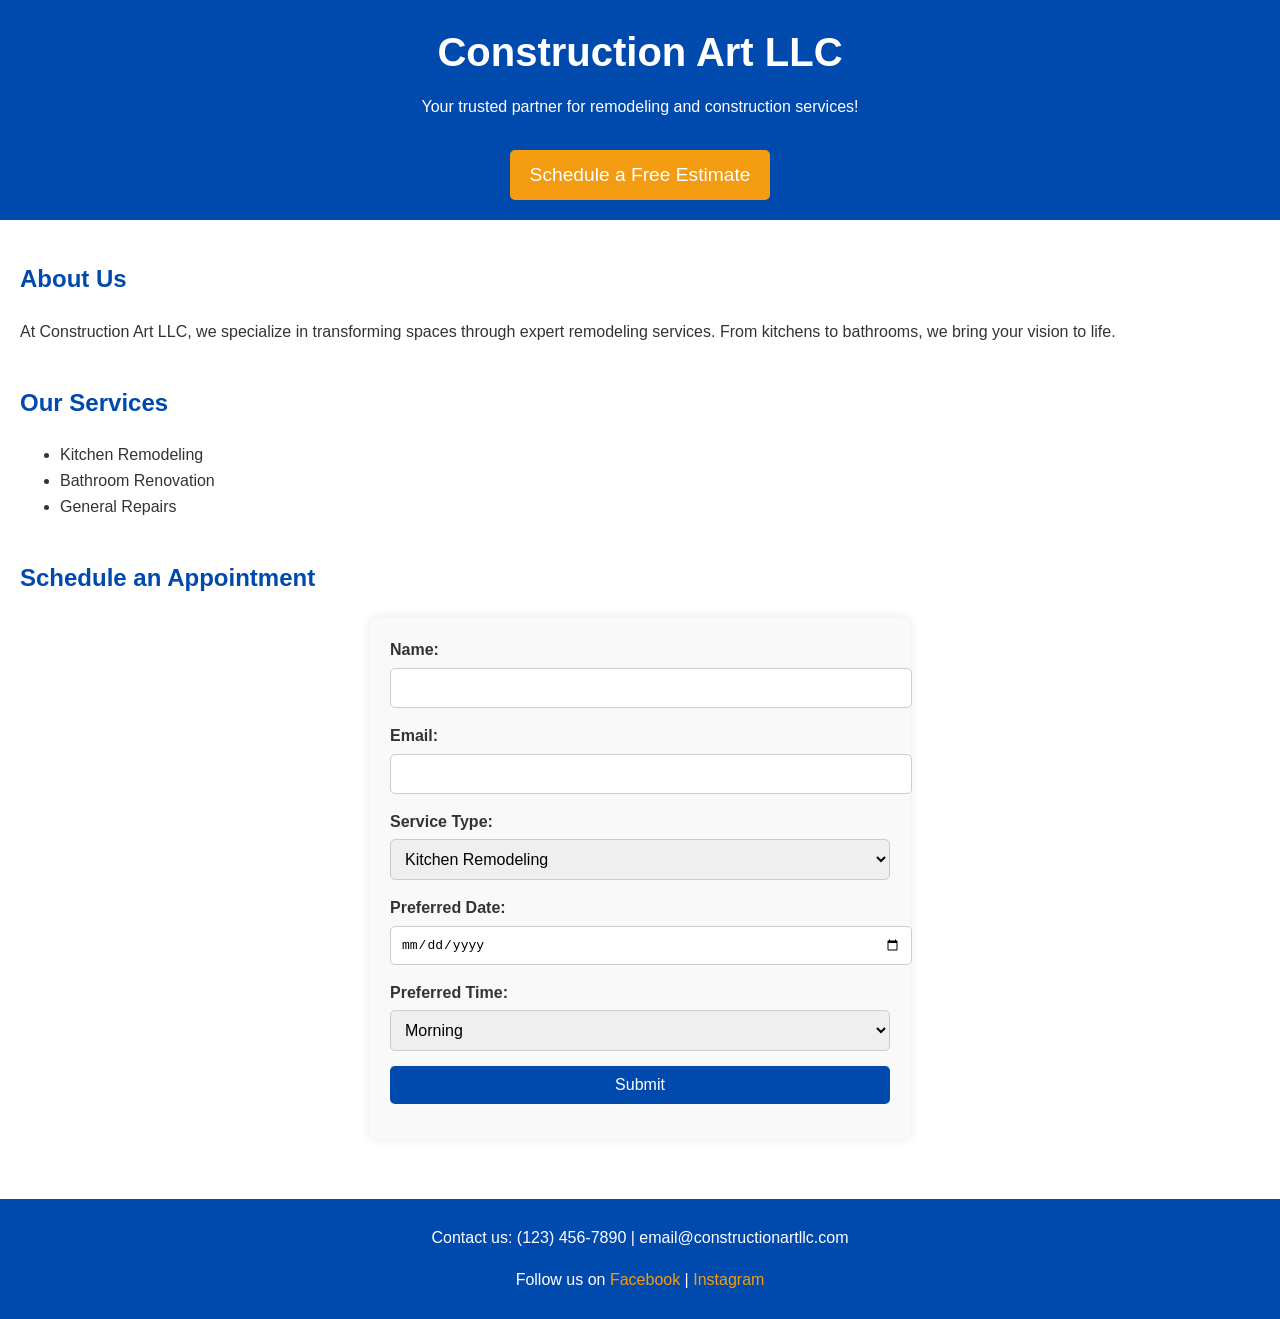
==== index.html @ 54d9fad0 "Add files via upload" ====
<!DOCTYPE html>
<html lang="en">
<head>
    <meta charset="UTF-8">
    <meta name="viewport" content="width=device-width, initial-scale=1.0">
    <title>Construction Art LLC</title>
    <link rel="stylesheet" href="styles.css">
</head>
<body>
    <header>
        <h1>Construction Art LLC</h1>
        <p>Your trusted partner for remodeling and construction services!</p>
        <a href="#schedule" class="cta-button">Schedule a Free Estimate</a>
    </header>

    <main>
        <section id="about">
            <h2>About Us</h2>
            <p>At Construction Art LLC, we specialize in transforming spaces through expert remodeling services. From kitchens to bathrooms, we bring your vision to life.</p>
        </section>

        <section id="services">
            <h2>Our Services</h2>
            <ul>
                <li>Kitchen Remodeling</li>
                <li>Bathroom Renovation</li>
                <li>General Repairs</li>
            </ul>
        </section>

        <section id="schedule">
            <h2>Schedule an Appointment</h2>
            <form action="https://formspree.io/f/{your_form_id}" method="POST">
                <label for="name">Name:</label>
                <input type="text" id="name" name="name" required>

                <label for="email">Email:</label>
                <input type="email" id="email" name="email" required>

                <label for="service">Service Type:</label>
                <select id="service" name="service">
                    <option value="kitchen">Kitchen Remodeling</option>
                    <option value="bathroom">Bathroom Renovation</option>
                    <option value="repairs">General Repairs</option>
                </select>

                <label for="date">Preferred Date:</label>
                <input type="date" id="date" name="date" required>

                <label for="time">Preferred Time:</label>
                <select id="time" name="time">
                    <option value="morning">Morning</option>
                    <option value="afternoon">Afternoon</option>
                    <option value="evening">Evening</option>
                </select>

                <button type="submit">Submit</button>
            </form>
        </section>
    </main>

    <footer>
        <p>Contact us: (123) 456-7890 | email@constructionartllc.com</p>
        <p>Follow us on <a href="#">Facebook</a> | <a href="#">Instagram</a></p>
    </footer>
</body>
</html>
---- styles.css ----
/* General Reset */
body {
    font-family: Arial, sans-serif;
    margin: 0;
    padding: 0;
    line-height: 1.6;
    color: #333;
}

/* Header */
header {
    text-align: center;
    padding: 20px;
    background: #004aad;
    color: white;
}

header h1 {
    margin: 0;
    font-size: 2.5em;
}

header p {
    margin: 10px 0;
}

.cta-button {
    display: inline-block;
    margin-top: 20px;
    padding: 10px 20px;
    background: #f39c12;
    color: white;
    text-decoration: none;
    font-size: 1.2em;
    border-radius: 5px;
}

.cta-button:hover {
    background: #e67e22;
}

/* Main Content */
main {
    padding: 20px;
}

section {
    margin-bottom: 40px;
}

h2 {
    color: #004aad;
}

/* Form */
form {
    max-width: 500px;
    margin: 0 auto;
    background: #f9f9f9;
    padding: 20px;
    border-radius: 5px;
    box-shadow: 0 0 10px rgba(0, 0, 0, 0.1);
}

label {
    display: block;
    margin-bottom: 5px;
    font-weight: bold;
}

input, select, button {
    width: 100%;
    margin-bottom: 15px;
    padding: 10px;
    border: 1px solid #ccc;
    border-radius: 5px;
    font-size: 1em;
}

button {
    background: #004aad;
    color: white;
    border: none;
    cursor: pointer;
}

button:hover {
    background: #003580;
}

/* Footer */
footer {
    text-align: center;
    padding: 10px;
    background: #004aad;
    color: white;
}

footer a {
    color: #f39c12;
    text-decoration: none;
}
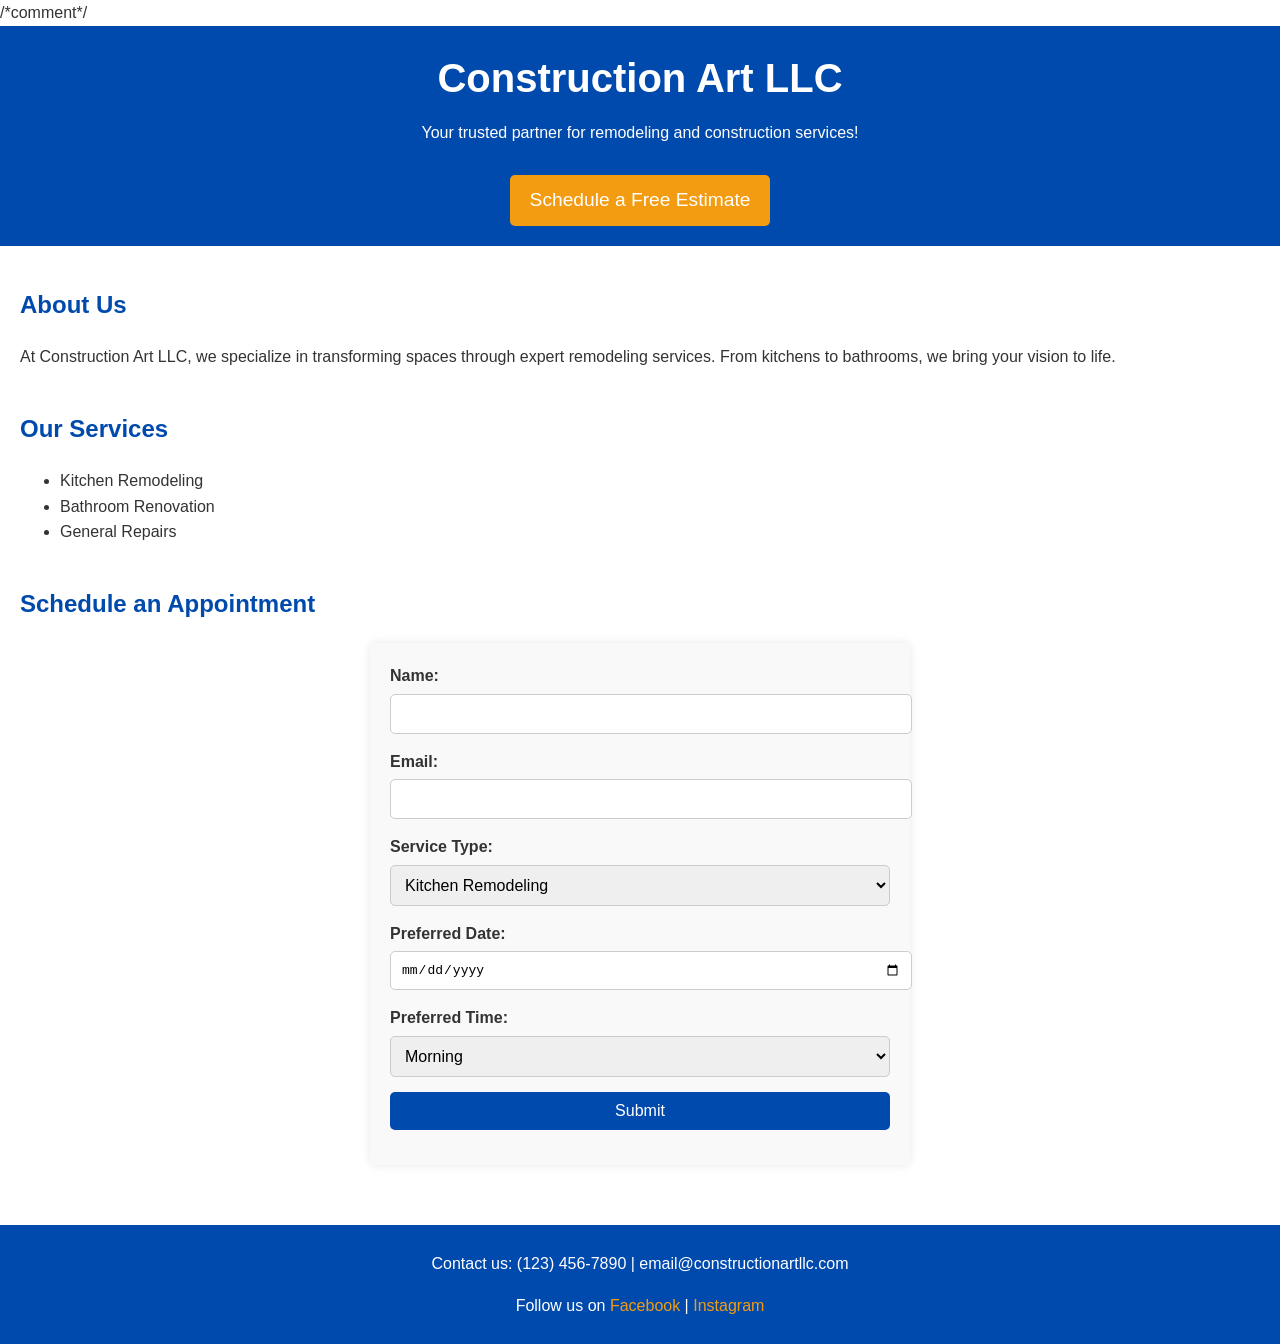
==== commit 21315ce8: "index.html" ====
--- a/index.html
+++ b/index.html
@@ -1,6 +1,7 @@
 <!DOCTYPE html>
 <html lang="en">
-<head>
+<head>/*comment*/
+    
     <meta charset="UTF-8">
     <meta name="viewport" content="width=device-width, initial-scale=1.0">
     <title>Construction Art LLC</title>
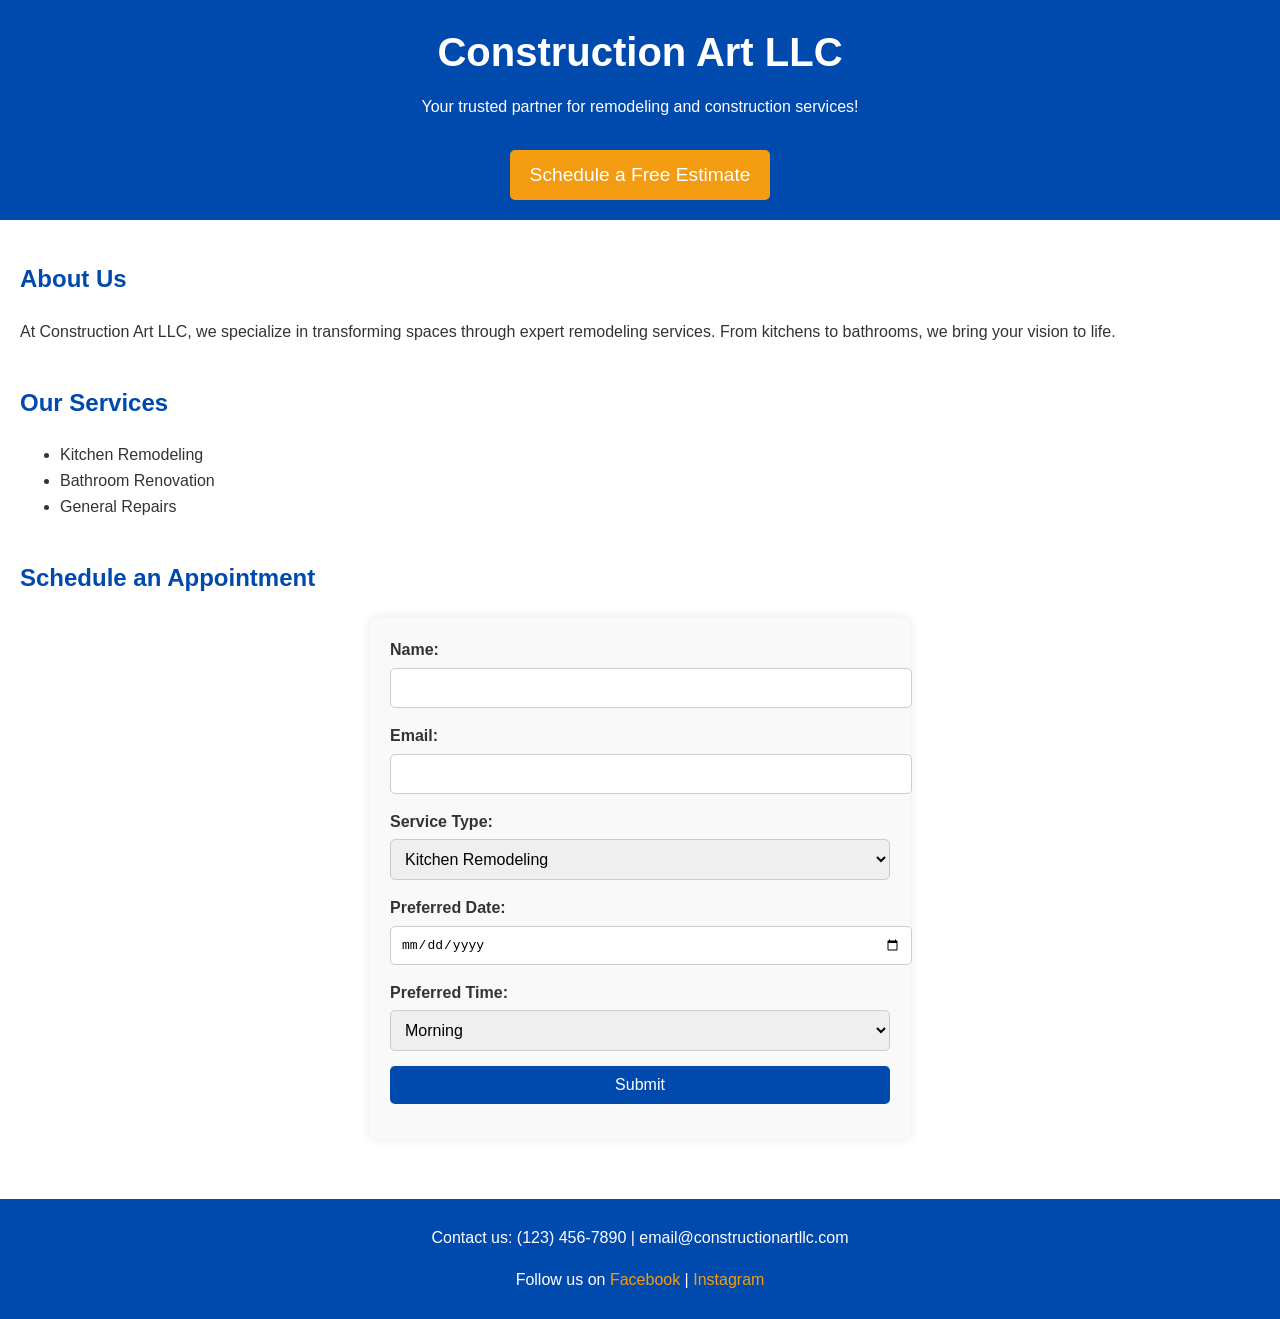
==== commit f3f3240d: "index.html" ====
--- a/index.html
+++ b/index.html
@@ -1,6 +1,6 @@
 <!DOCTYPE html>
 <html lang="en">
-<head>/*comment*/
+<head>
     
     <meta charset="UTF-8">
     <meta name="viewport" content="width=device-width, initial-scale=1.0">
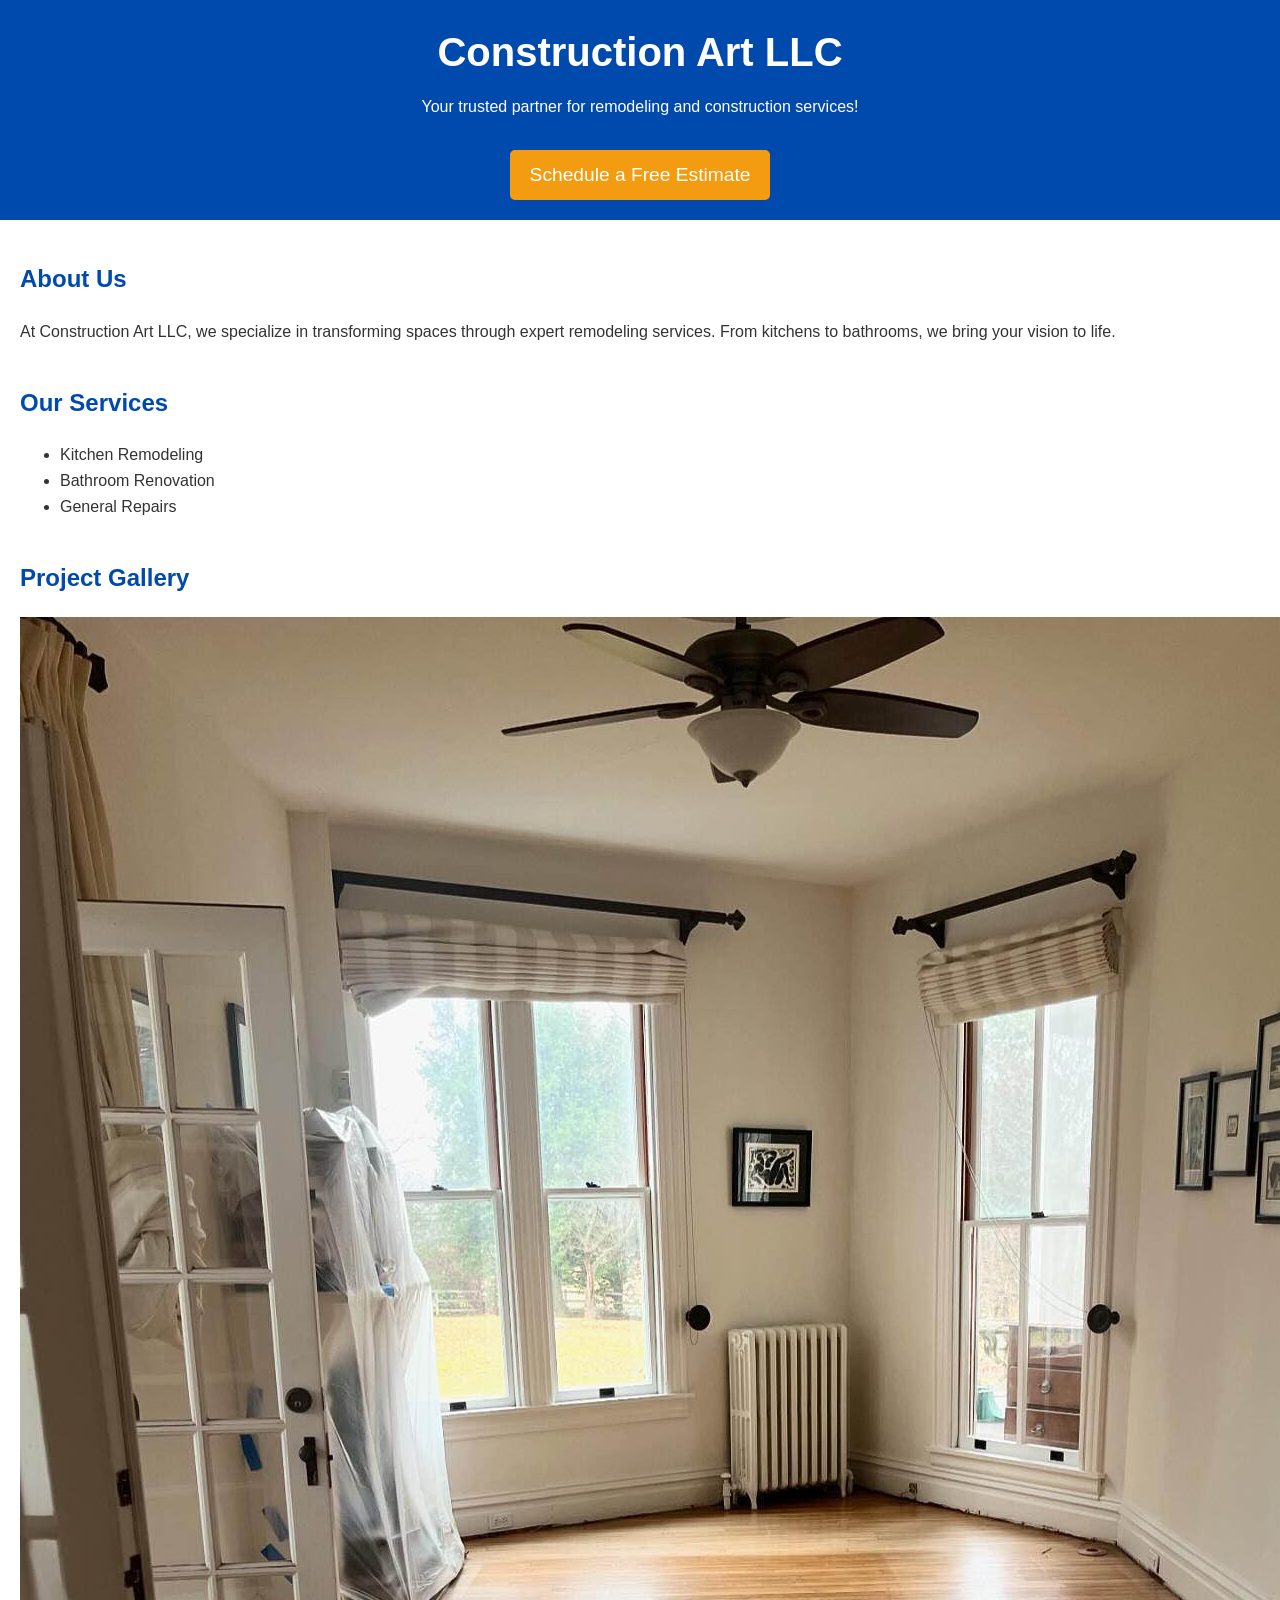
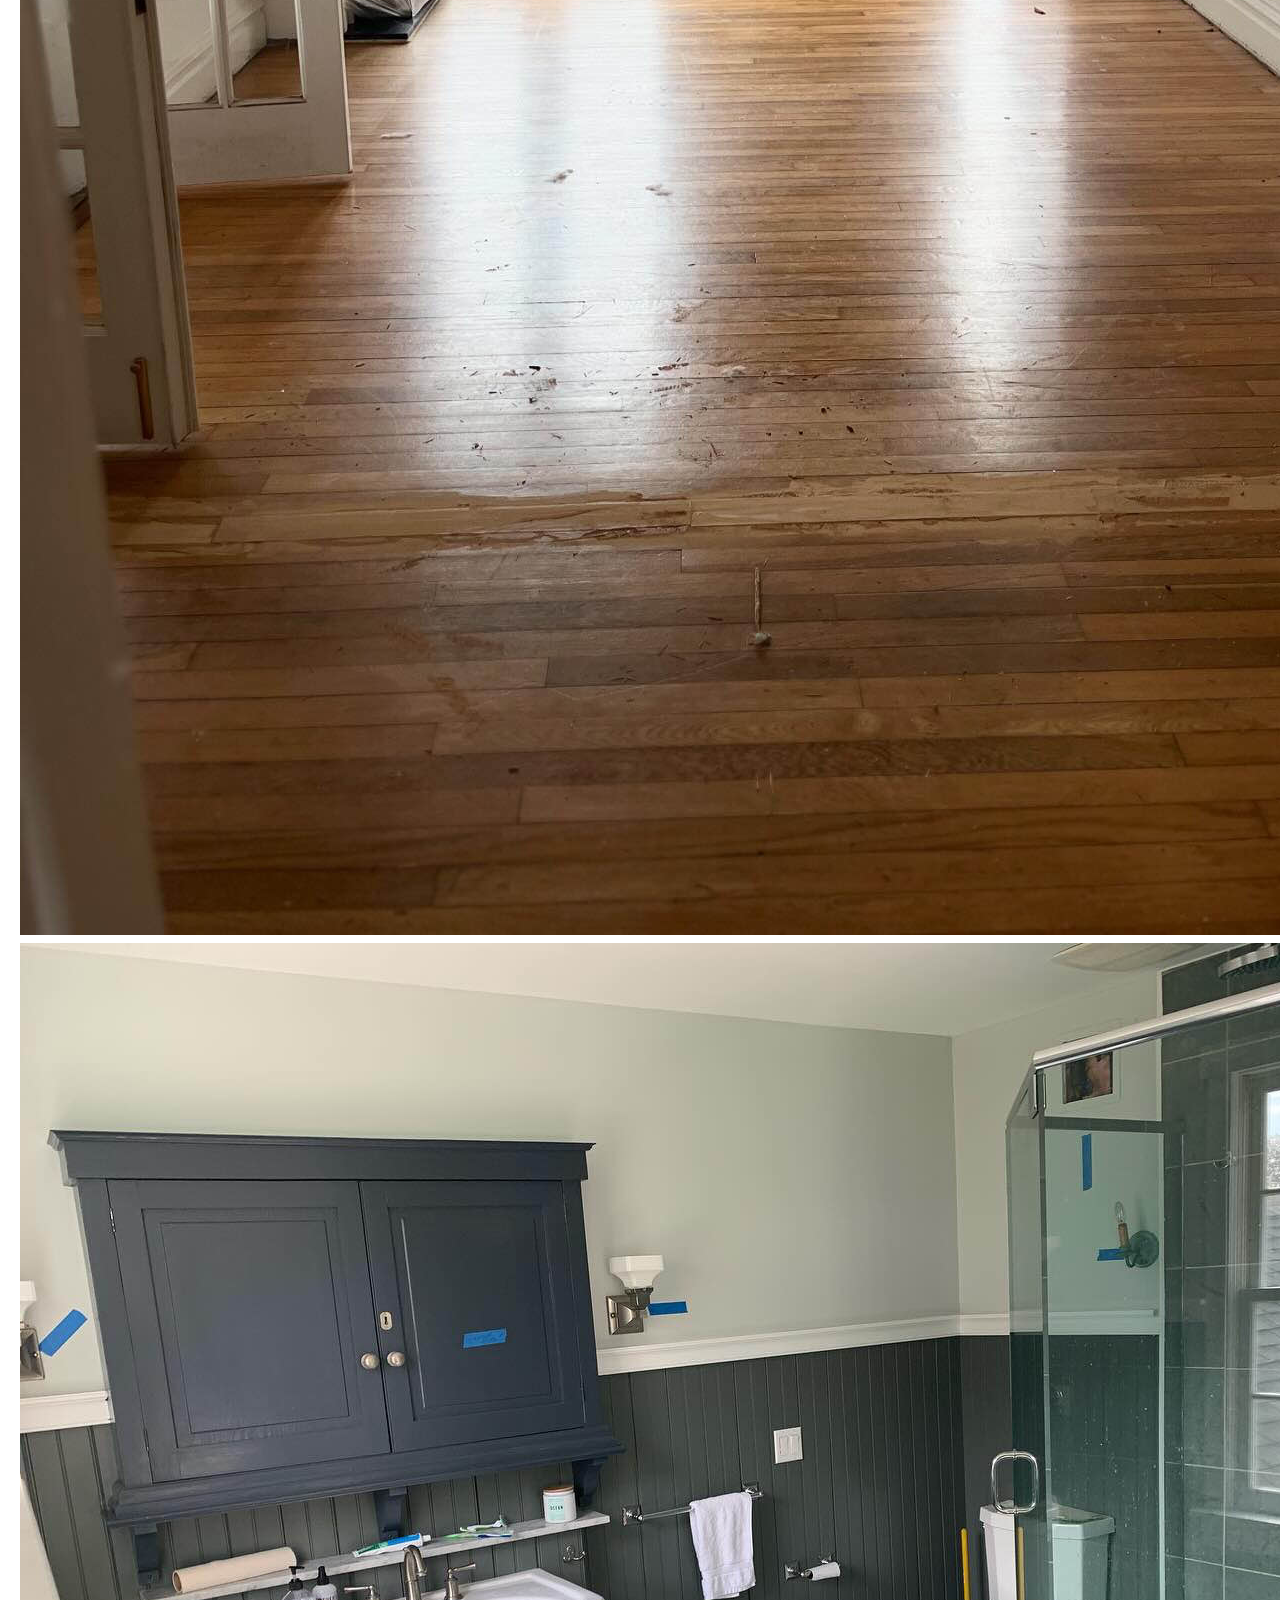
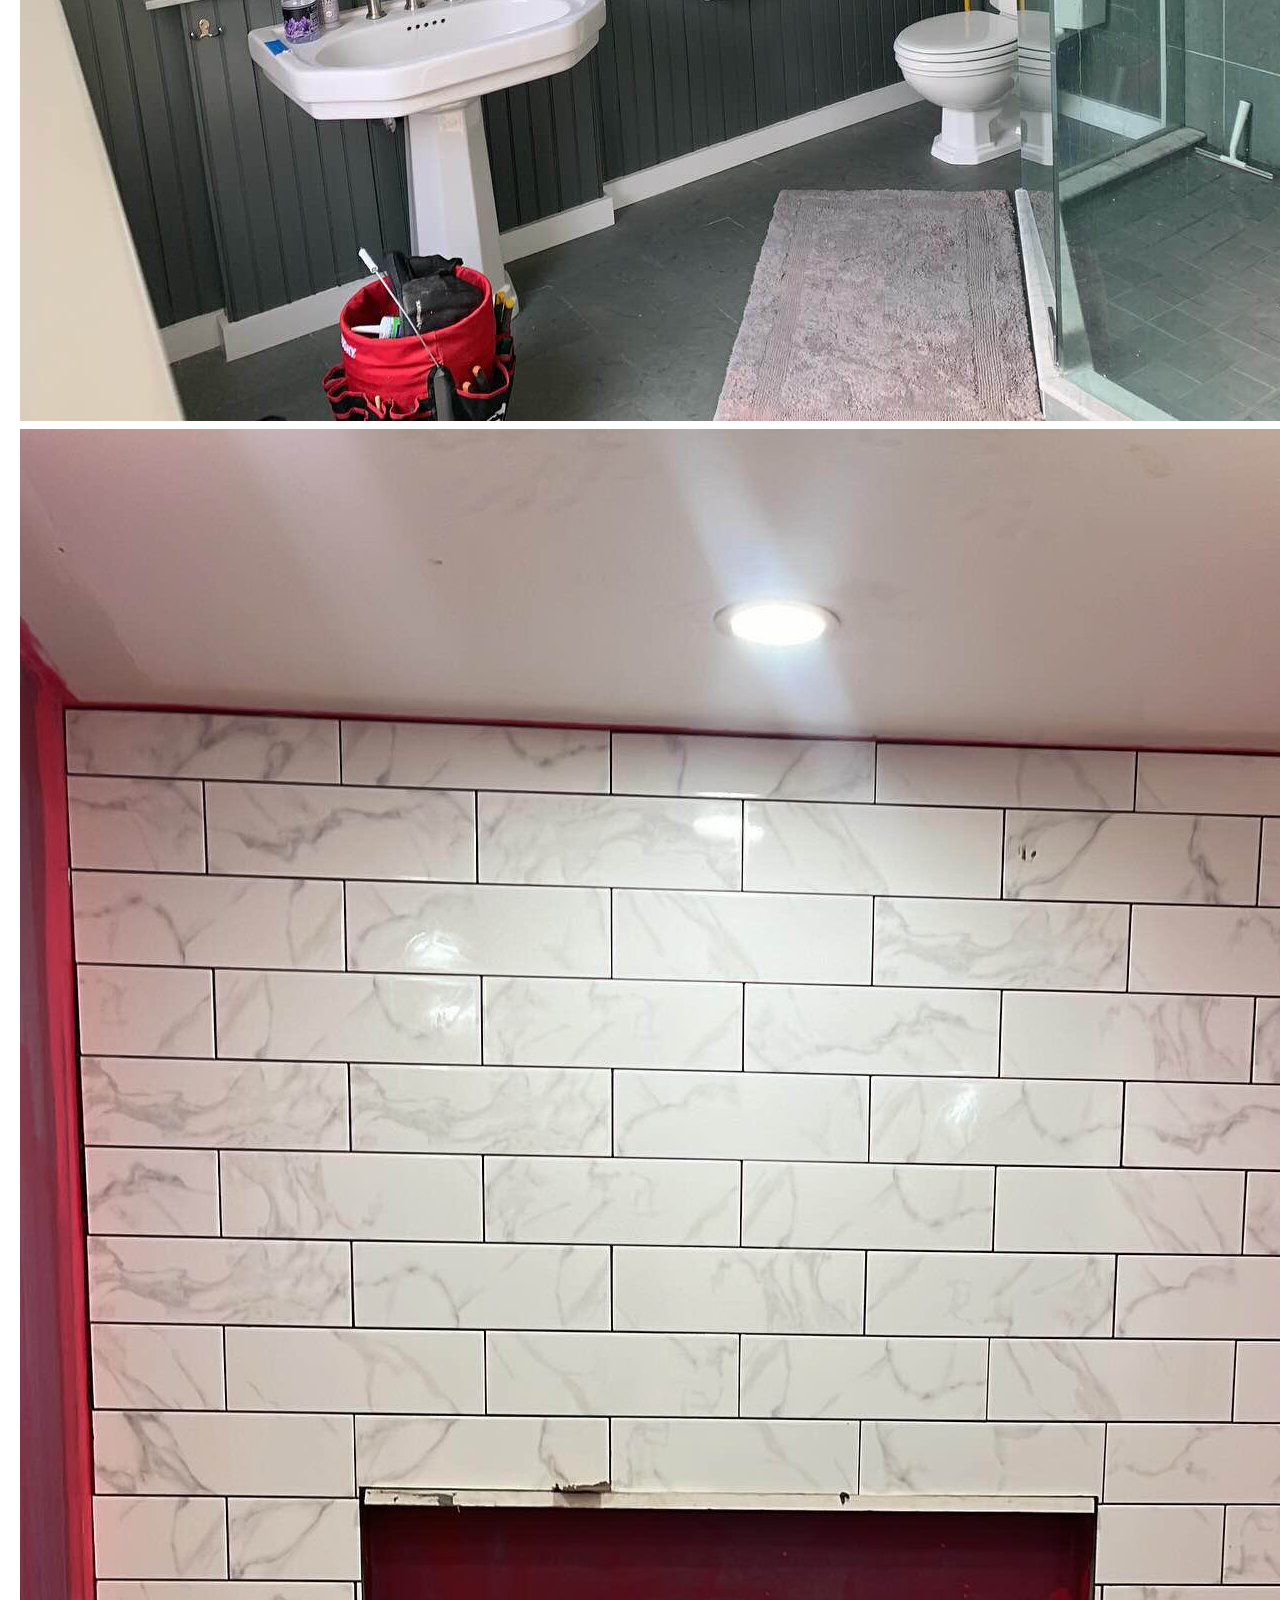
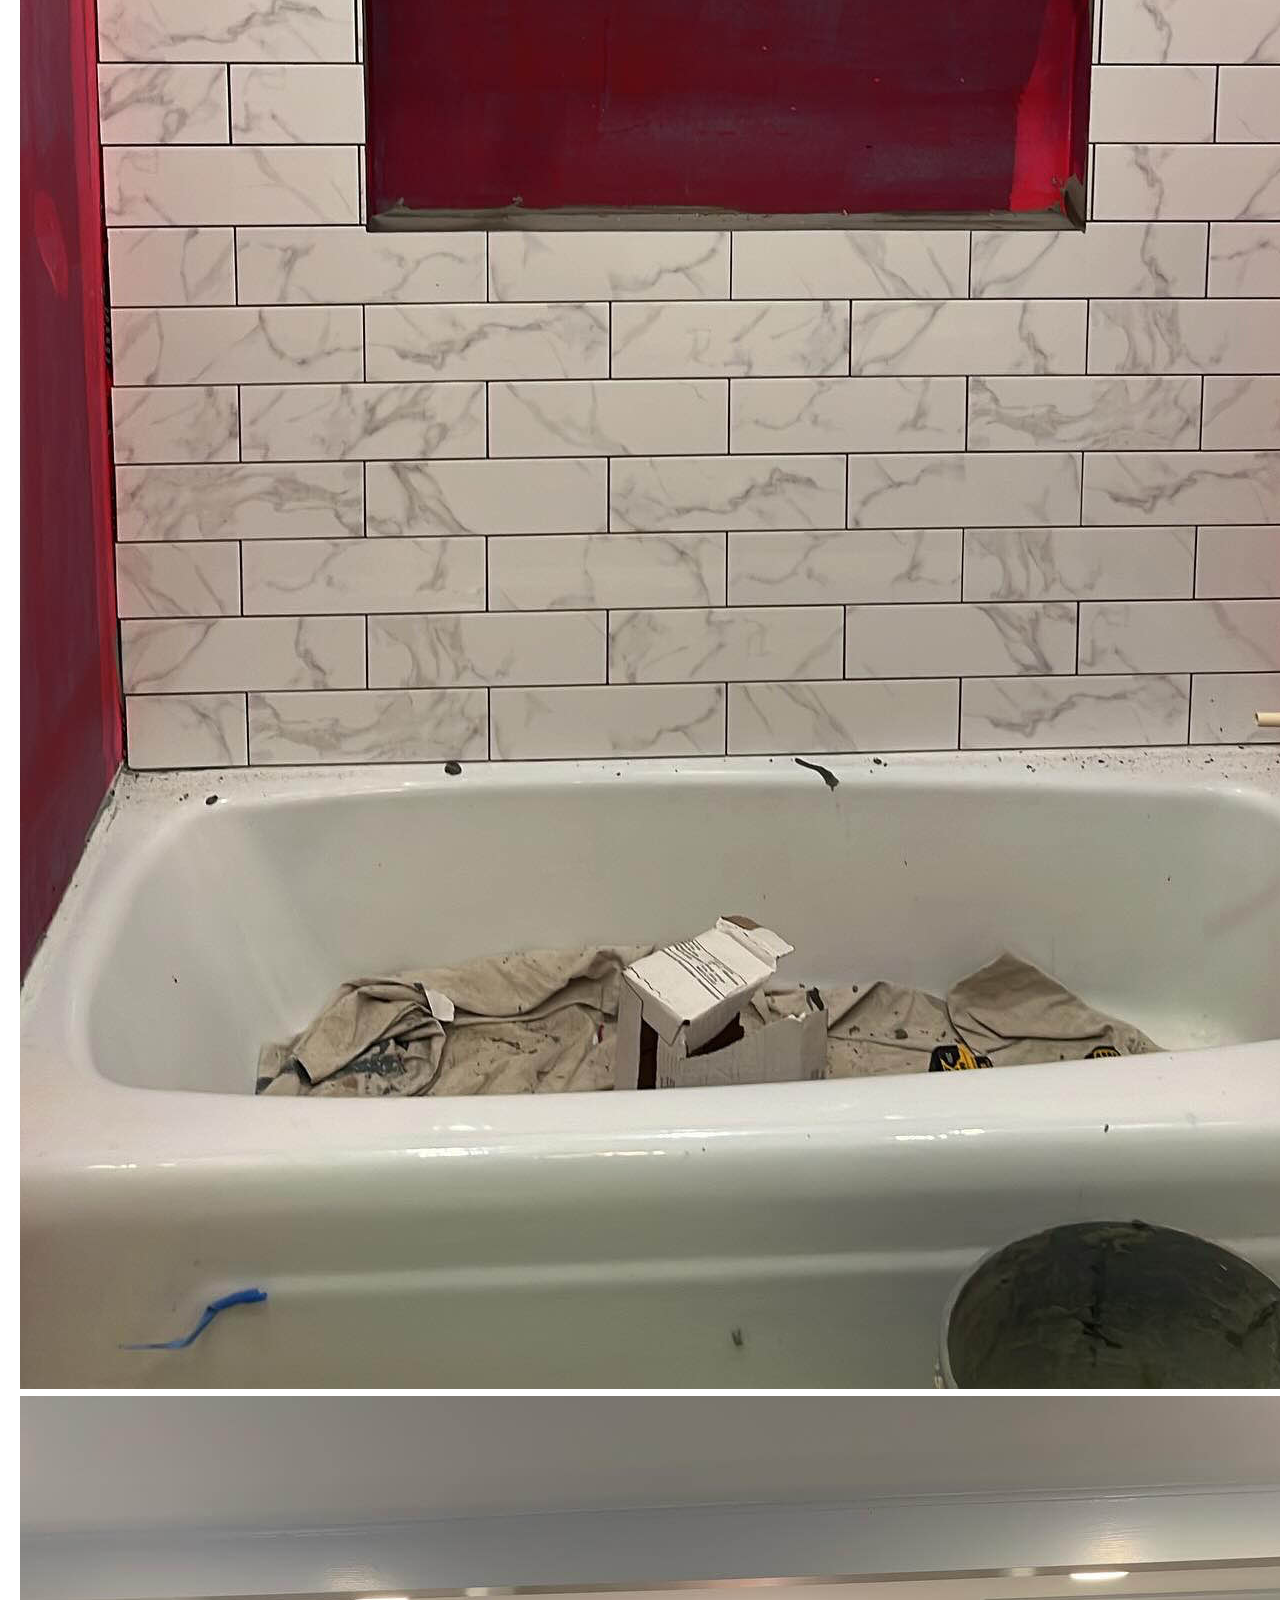
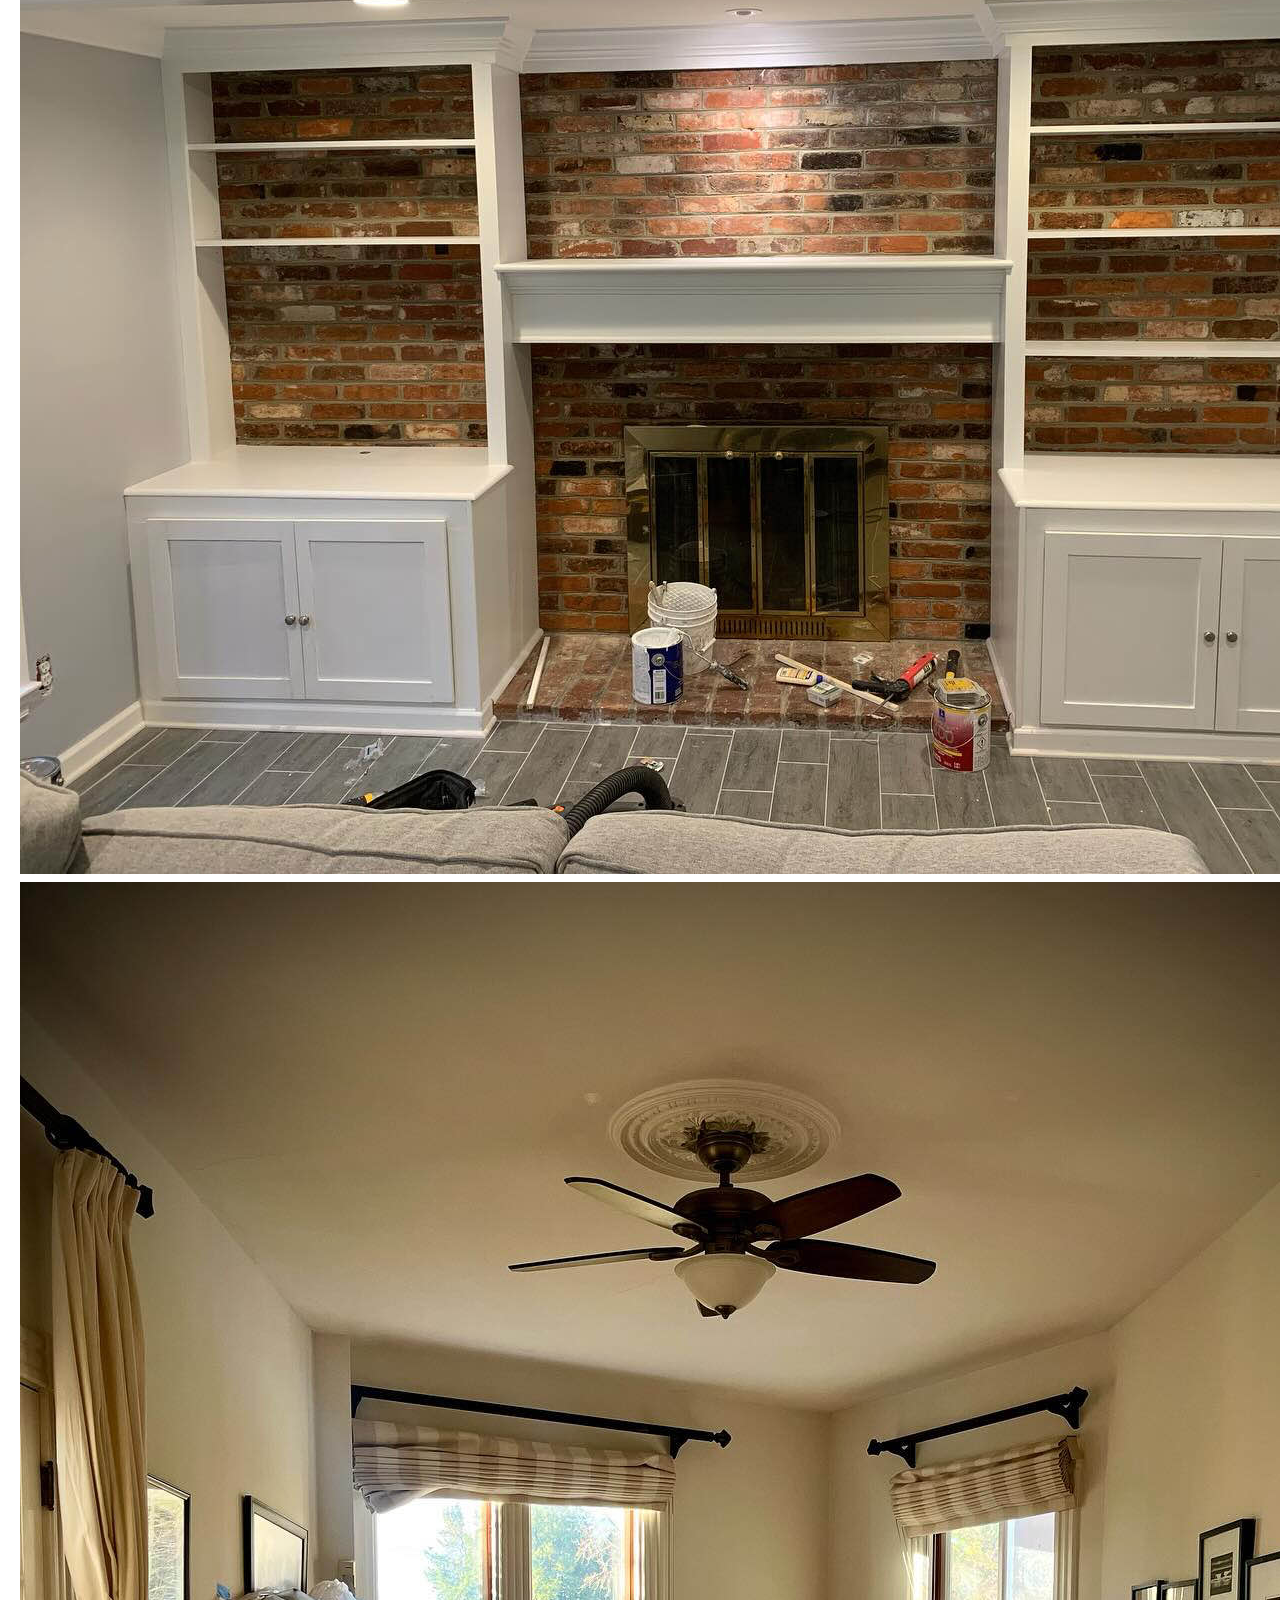
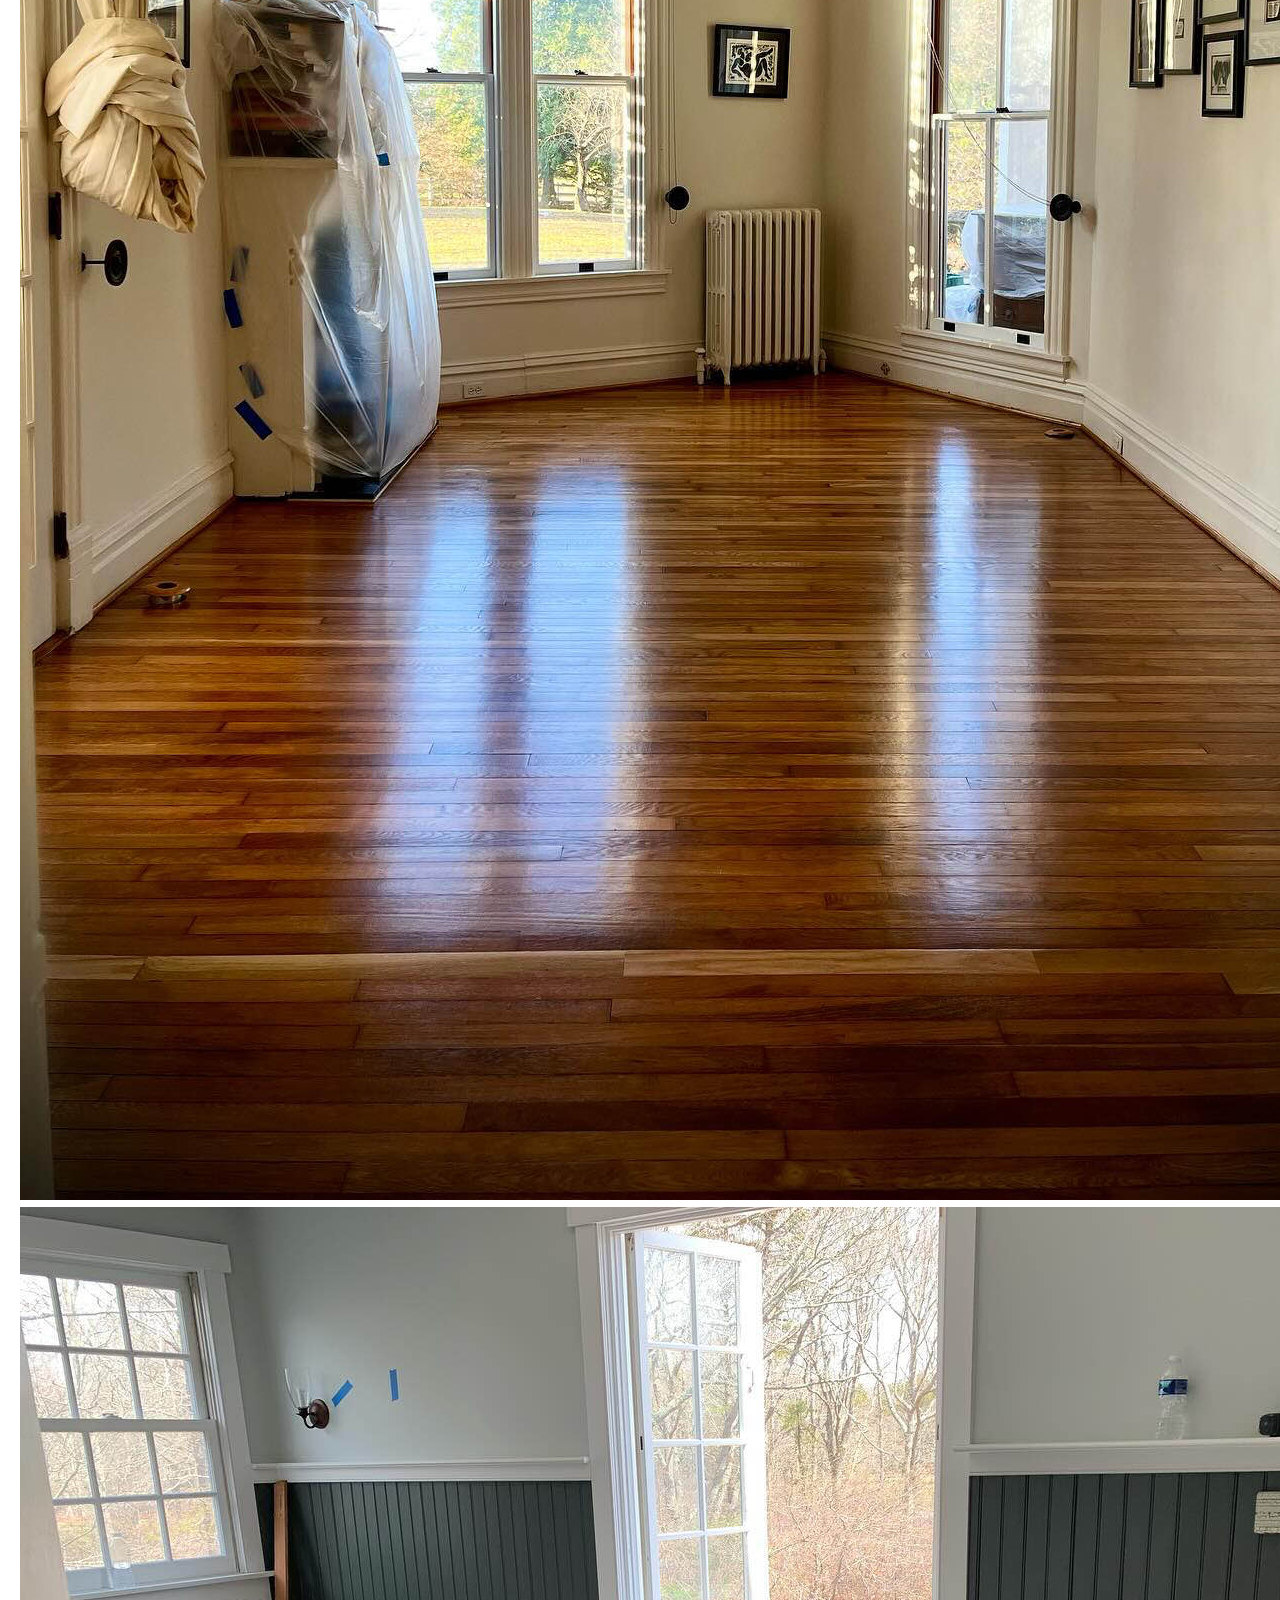
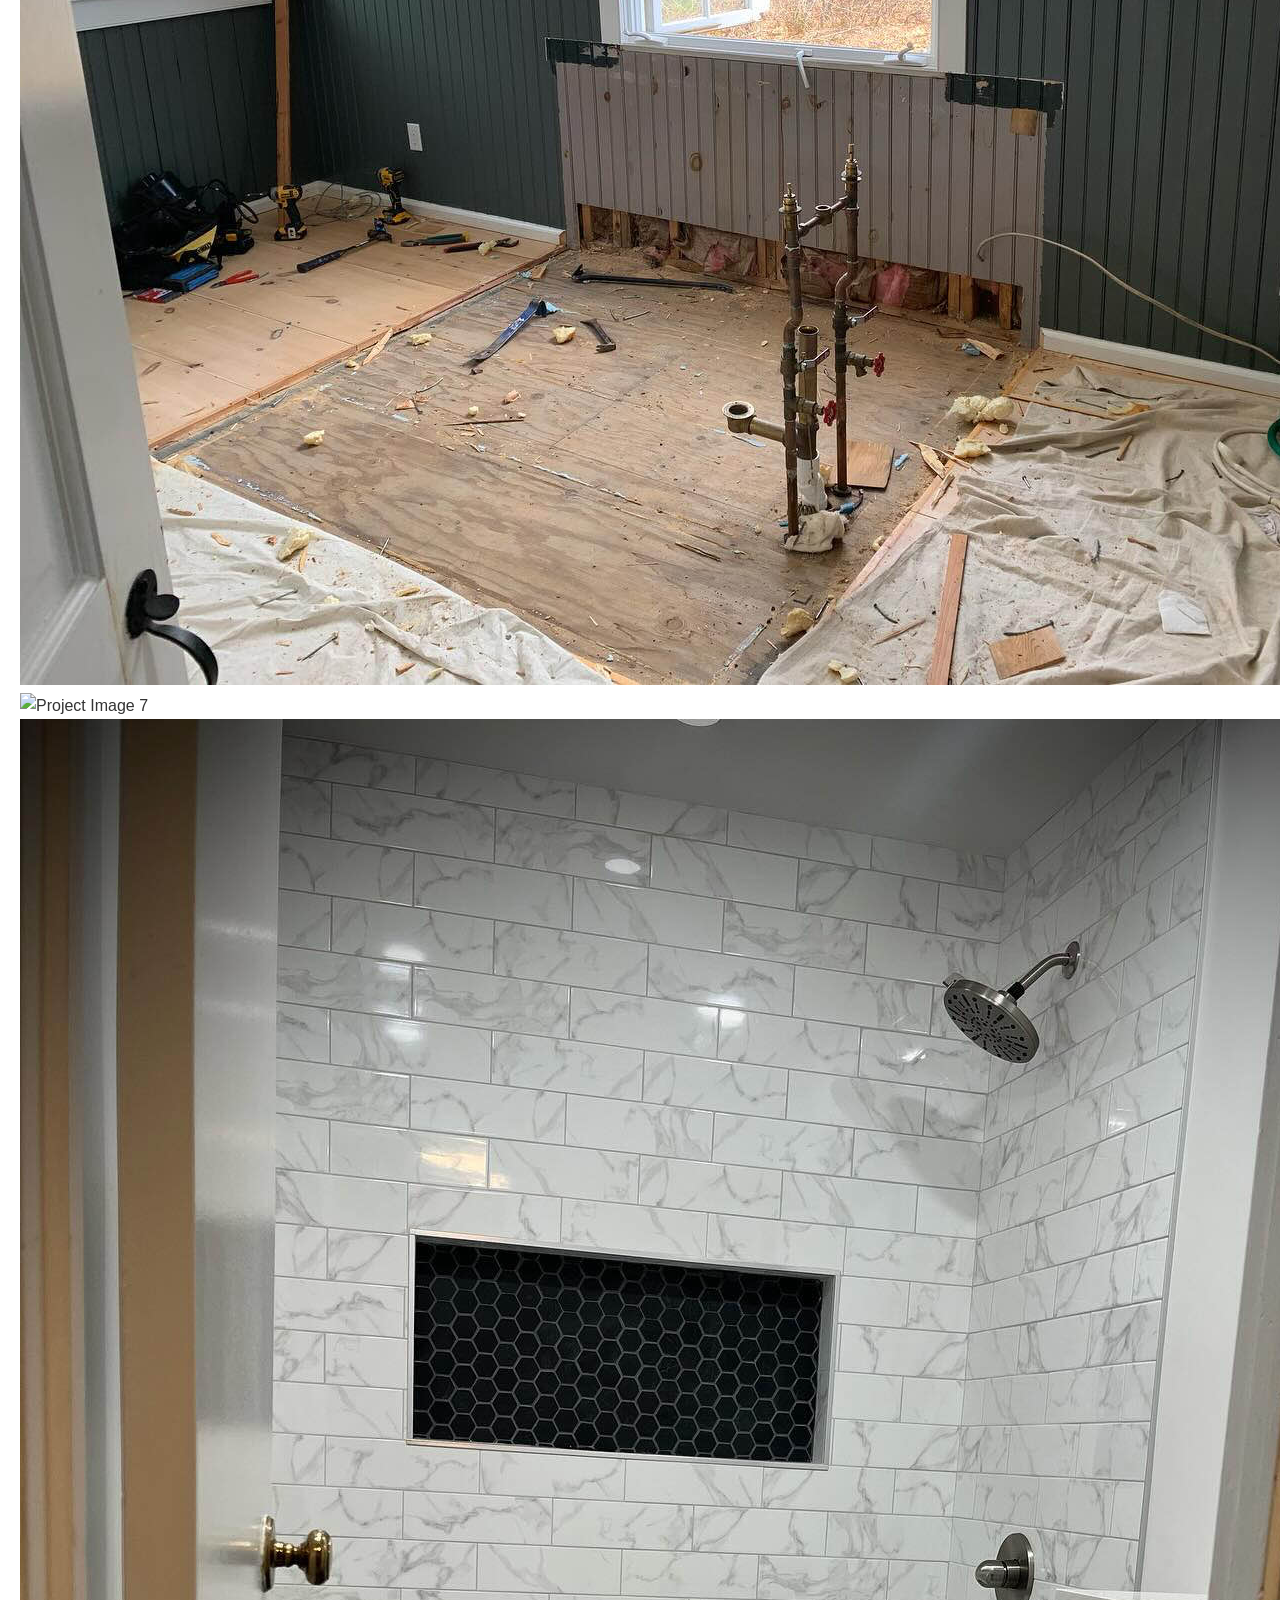
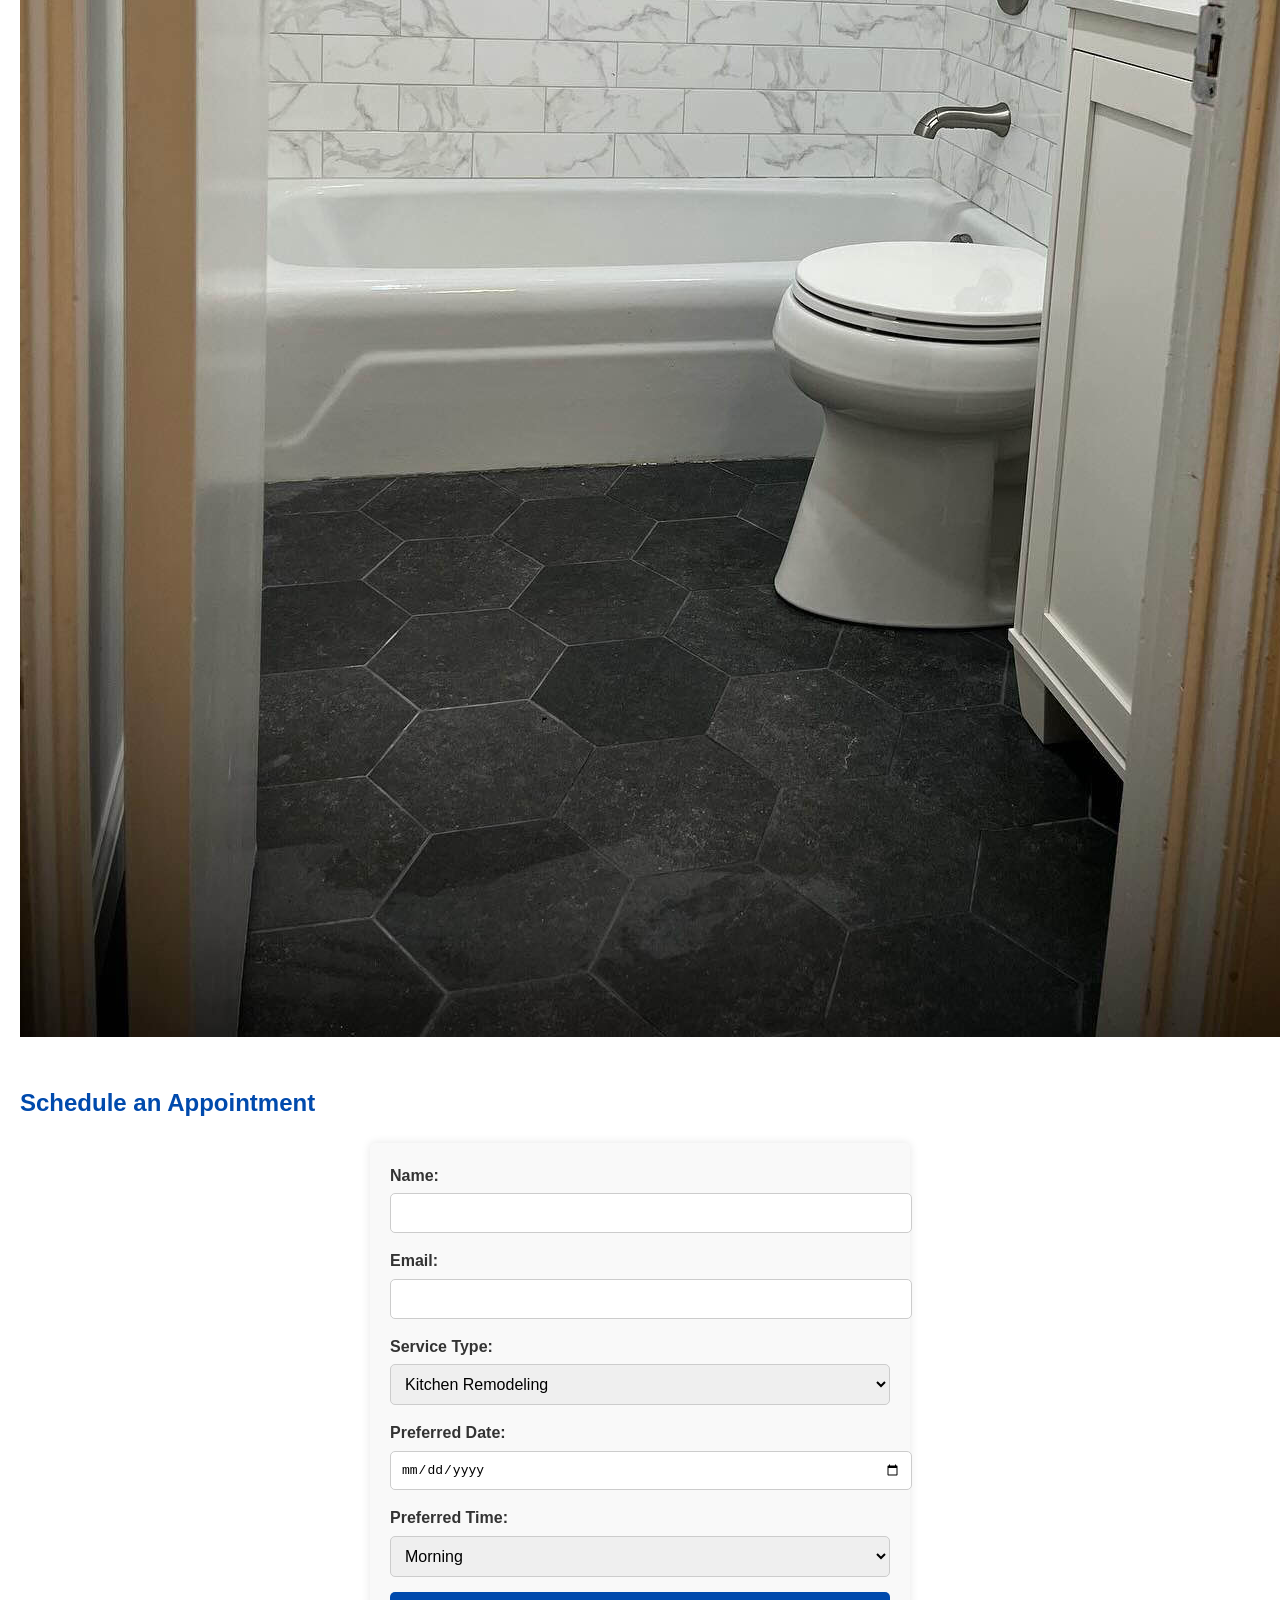
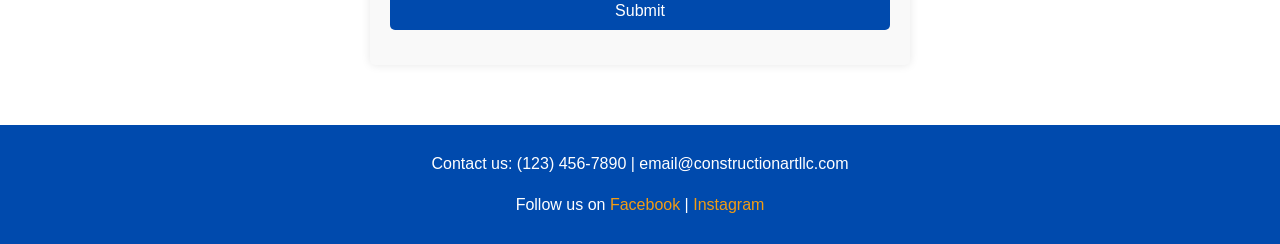
==== commit 812dd7c4: "index.html" ====
--- a/index.html
+++ b/index.html
@@ -1,7 +1,6 @@
 <!DOCTYPE html>
 <html lang="en">
 <head>
-    
     <meta charset="UTF-8">
     <meta name="viewport" content="width=device-width, initial-scale=1.0">
     <title>Construction Art LLC</title>
@@ -27,6 +26,20 @@
                 <li>Bathroom Renovation</li>
                 <li>General Repairs</li>
             </ul>
+        </section>
+
+        <section id="gallery">
+            <h2>Project Gallery</h2>
+            <div class="gallery">
+                <img src="37F4168E-7293-48D0-A2F7-35DF0A344111.jpg" alt="Project Image 1">
+                <img src="47FDE6FA-89E7-45AF-9A30-1B70132A0B2C.jpg" alt="Project Image 2">
+                <img src="4F1B5954-0048-4D20-866A-3E1DDAD77BFD.jpg" alt="Project Image 3">
+                <img src="63FB38C0-173C-4532-ABD1-42F0AA4167D8.jpg" alt="Project Image 4">
+                <img src="9EAD56F1-9199-4780-941E-B7ADA286095B.jpg" alt="Project Image 5">
+                <img src="AC30BD85-0EFE-4497-A4E8-3017AAB055D9.jpg" alt="Project Image 6">
+                <img src="D8F531D-6ED1-469F-89EF-B23470776C57.jpg" alt="Project Image 7">
+                <img src="E4C36F69-9002-4874-9F54-B5FB8587446F.jpg" alt="Project Image 8">
+            </div>
         </section>
 
         <section id="schedule">
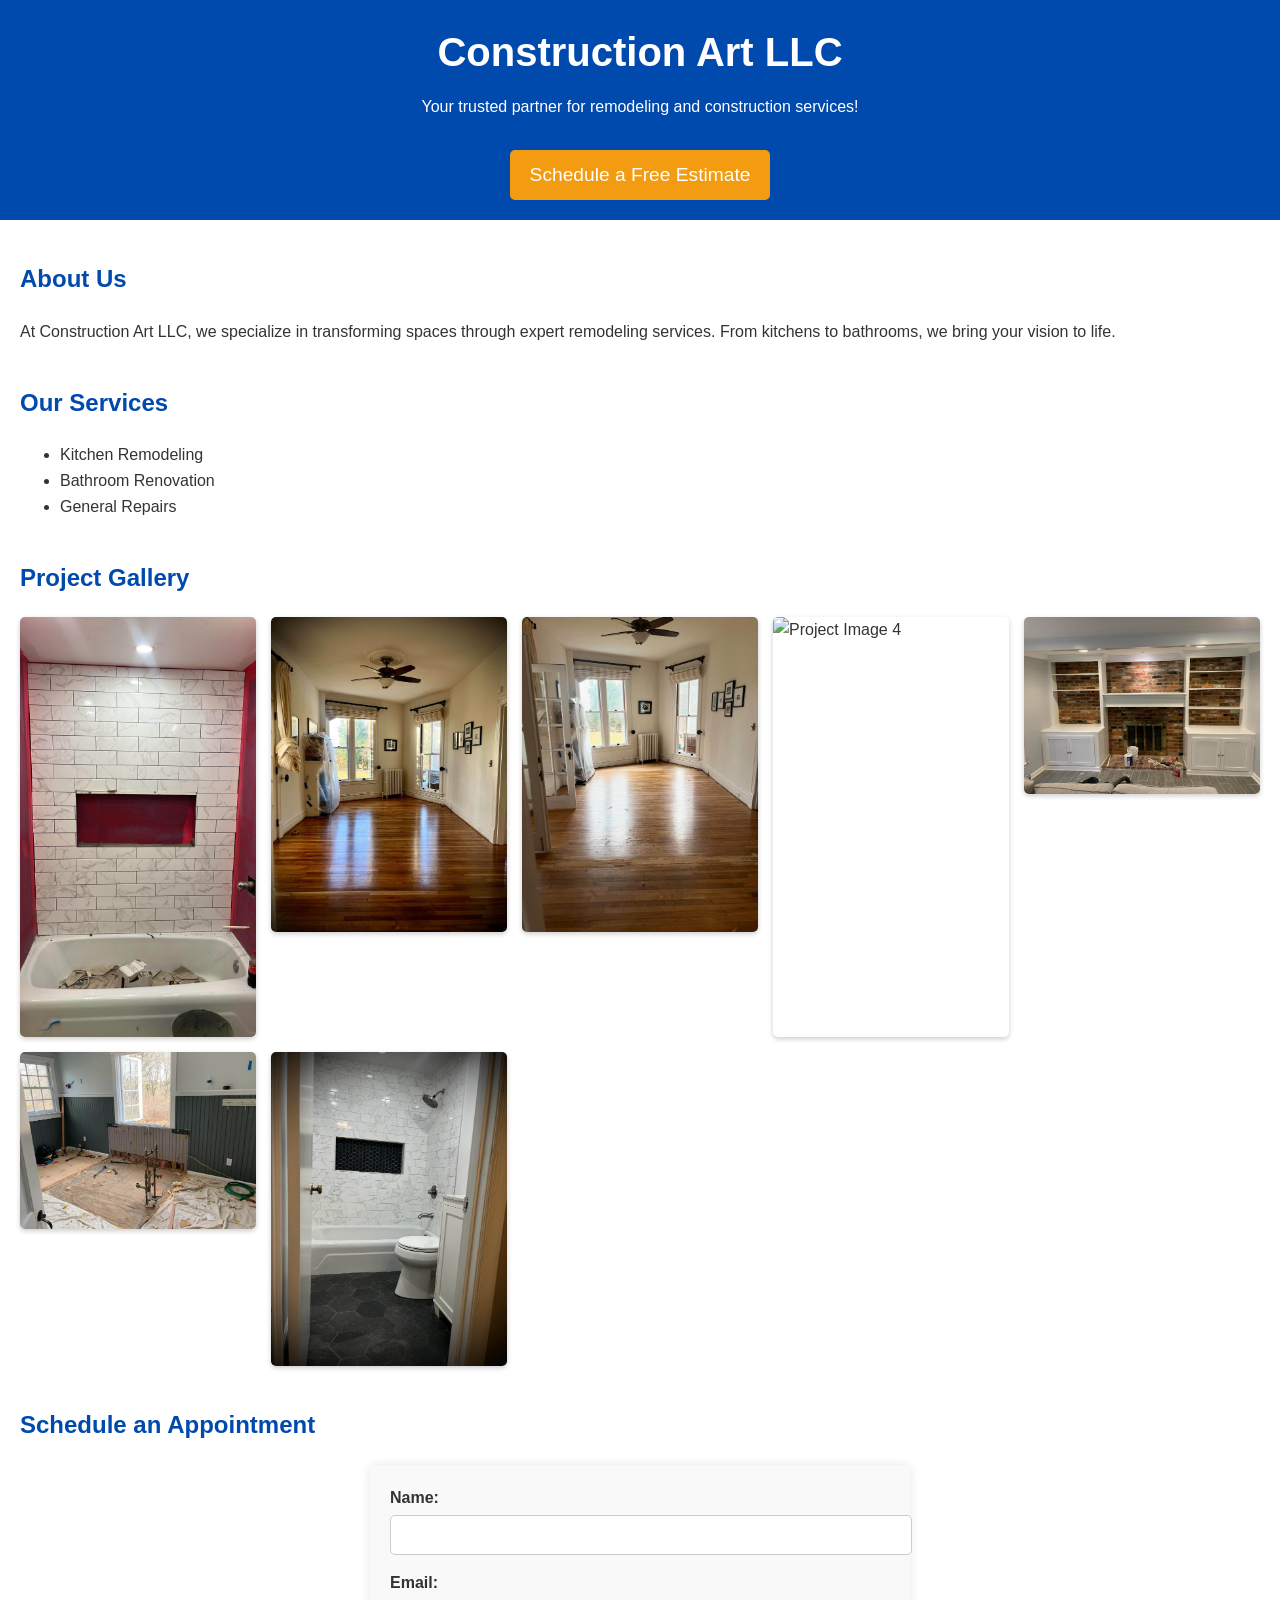
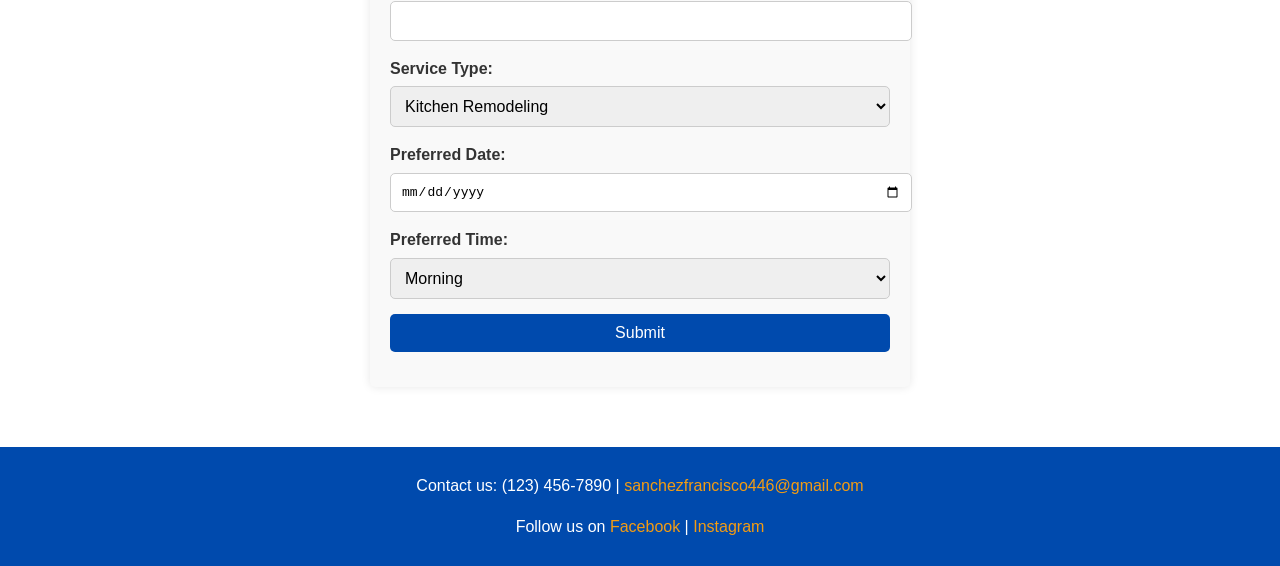
==== commit 9a2df2ac: "index.html" ====
--- a/index.html
+++ b/index.html
@@ -31,20 +31,19 @@
         <section id="gallery">
             <h2>Project Gallery</h2>
             <div class="gallery">
-                <img src="37F4168E-7293-48D0-A2F7-35DF0A344111.jpg" alt="Project Image 1">
-                <img src="47FDE6FA-89E7-45AF-9A30-1B70132A0B2C.jpg" alt="Project Image 2">
-                <img src="4F1B5954-0048-4D20-866A-3E1DDAD77BFD.jpg" alt="Project Image 3">
-                <img src="63FB38C0-173C-4532-ABD1-42F0AA4167D8.jpg" alt="Project Image 4">
-                <img src="9EAD56F1-9199-4780-941E-B7ADA286095B.jpg" alt="Project Image 5">
+                <img src="4F1B5954-0048-4D20-866A-3E1DDAD77BFD.jpg" alt="Project Image 1">
+                <img src="9EAD56F1-9199-4780-941E-B7ADA286095B.jpg" alt="Project Image 2">
+                <img src="37F4168E-7293-48D0-A2F7-35DF0A344111.jpg" alt="Project Image 3">
+                <img src="4F7DE6FA-89E7-45AF-9A30-1B70132A0B2C.jpg" alt="Project Image 4">
+                <img src="63FB38C0-173C-4532-ABD1-42F0AA4167D8.jpg" alt="Project Image 5">
                 <img src="AC30BD85-0EFE-4497-A4E8-3017AAB055D9.jpg" alt="Project Image 6">
-                <img src="D8F531D-6ED1-469F-89EF-B23470776C57.jpg" alt="Project Image 7">
-                <img src="E4C36F69-9002-4874-9F54-B5FB8587446F.jpg" alt="Project Image 8">
+                <img src="E4C36F69-9002-4874-9F54-B5FB8587446F.jpg" alt="Project Image 7">
             </div>
         </section>
 
         <section id="schedule">
             <h2>Schedule an Appointment</h2>
-            <form action="https://formspree.io/f/{your_form_id}" method="POST">
+            <form action="mailto:sanchezfrancisco446@gmail.com" method="POST" enctype="text/plain">
                 <label for="name">Name:</label>
                 <input type="text" id="name" name="name" required>
 
@@ -74,7 +73,7 @@
     </main>
 
     <footer>
-        <p>Contact us: (123) 456-7890 | email@constructionartllc.com</p>
+        <p>Contact us: (123) 456-7890 | <a href="mailto:sanchezfrancisco446@gmail.com">sanchezfrancisco446@gmail.com</a></p>
         <p>Follow us on <a href="#">Facebook</a> | <a href="#">Instagram</a></p>
     </footer>
 </body>
--- a/styles.css
+++ b/styles.css
@@ -52,6 +52,20 @@
     color: #004aad;
 }
 
+/* Gallery */
+.gallery {
+    display: grid;
+    grid-template-columns: repeat(auto-fit, minmax(200px, 1fr));
+    gap: 15px;
+}
+
+.gallery img {
+    width: 100%;
+    height: auto;
+    border-radius: 5px;
+    box-shadow: 0 2px 5px rgba(0, 0, 0, 0.2);
+}
+
 /* Form */
 form {
     max-width: 500px;
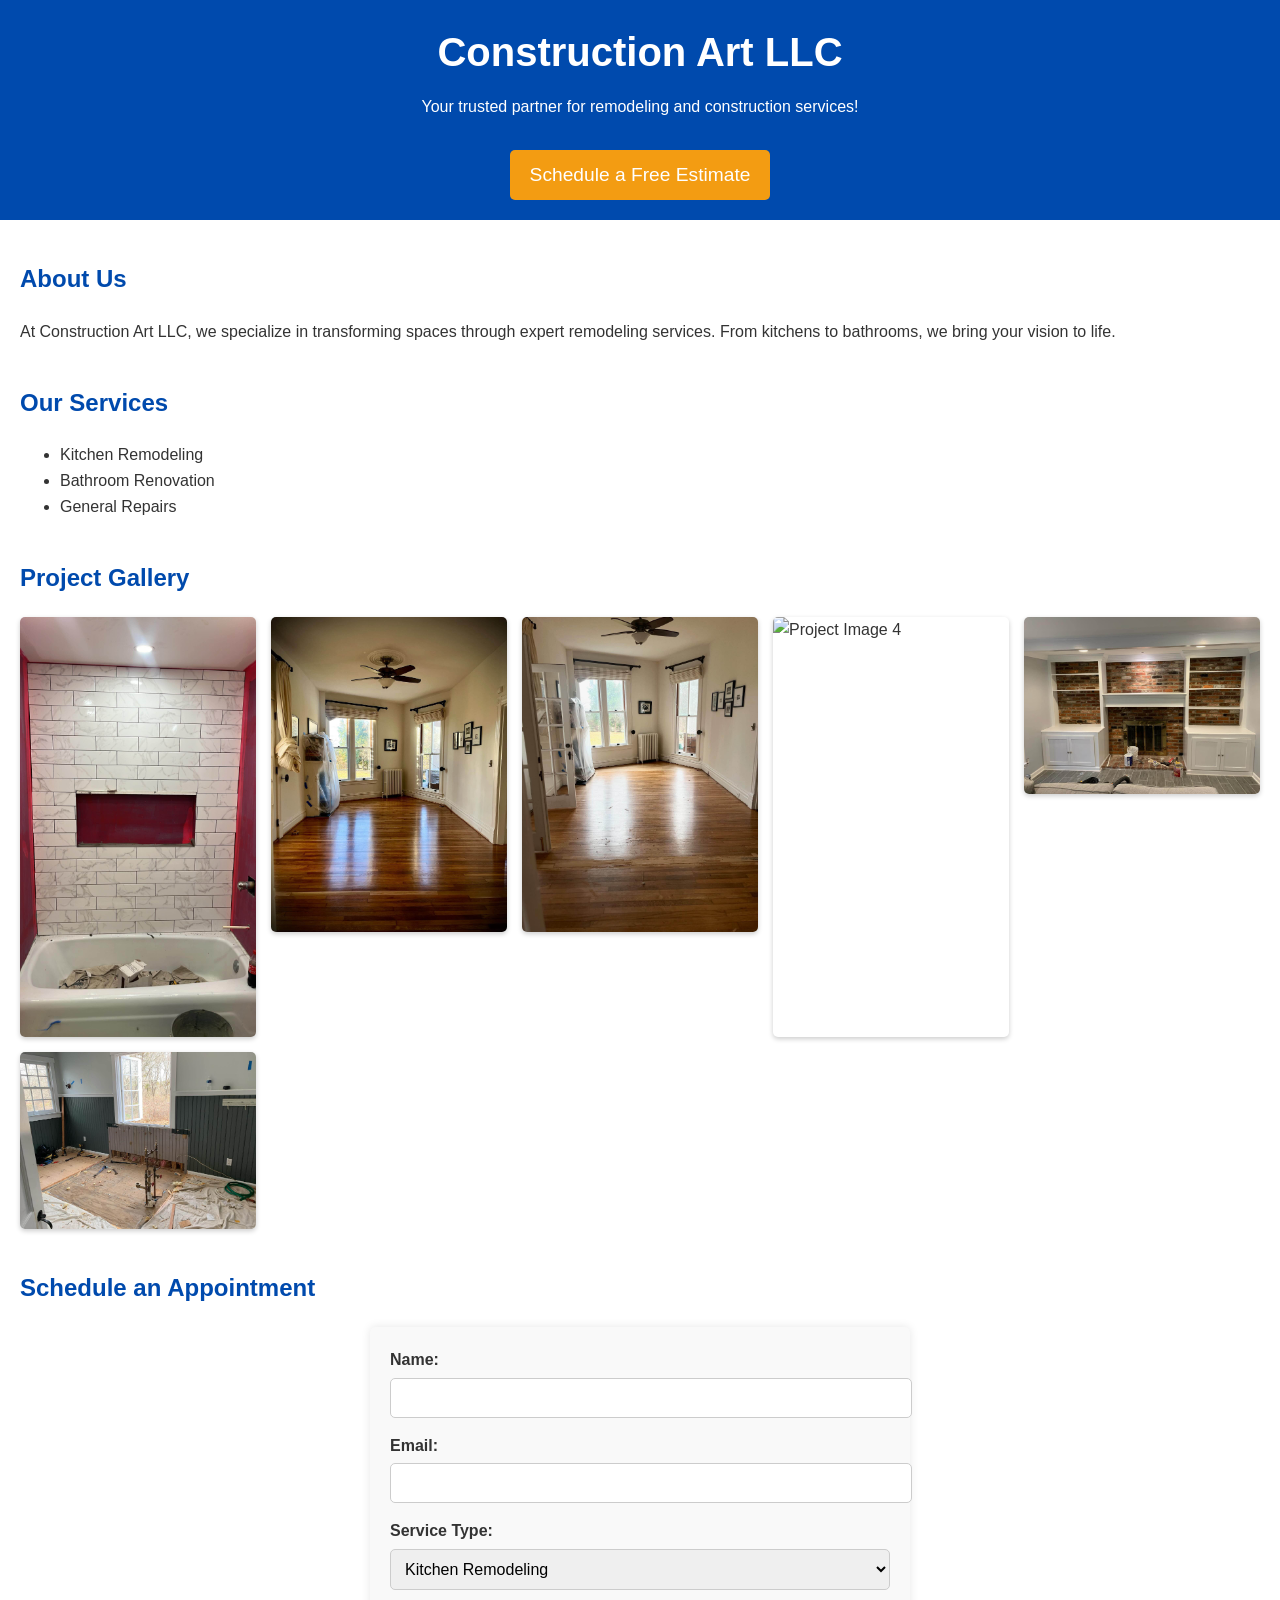
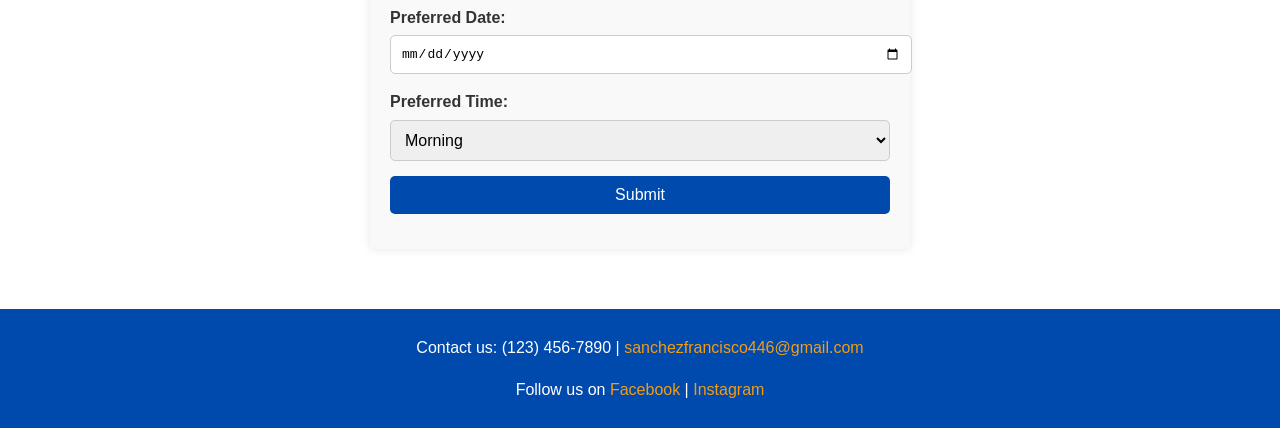
==== commit 218b9d38: "index.html" ====
--- a/index.html
+++ b/index.html
@@ -37,7 +37,6 @@
                 <img src="4F7DE6FA-89E7-45AF-9A30-1B70132A0B2C.jpg" alt="Project Image 4">
                 <img src="63FB38C0-173C-4532-ABD1-42F0AA4167D8.jpg" alt="Project Image 5">
                 <img src="AC30BD85-0EFE-4497-A4E8-3017AAB055D9.jpg" alt="Project Image 6">
-                <img src="E4C36F69-9002-4874-9F54-B5FB8587446F.jpg" alt="Project Image 7">
             </div>
         </section>
 
@@ -78,3 +77,4 @@
     </footer>
 </body>
 </html>
+
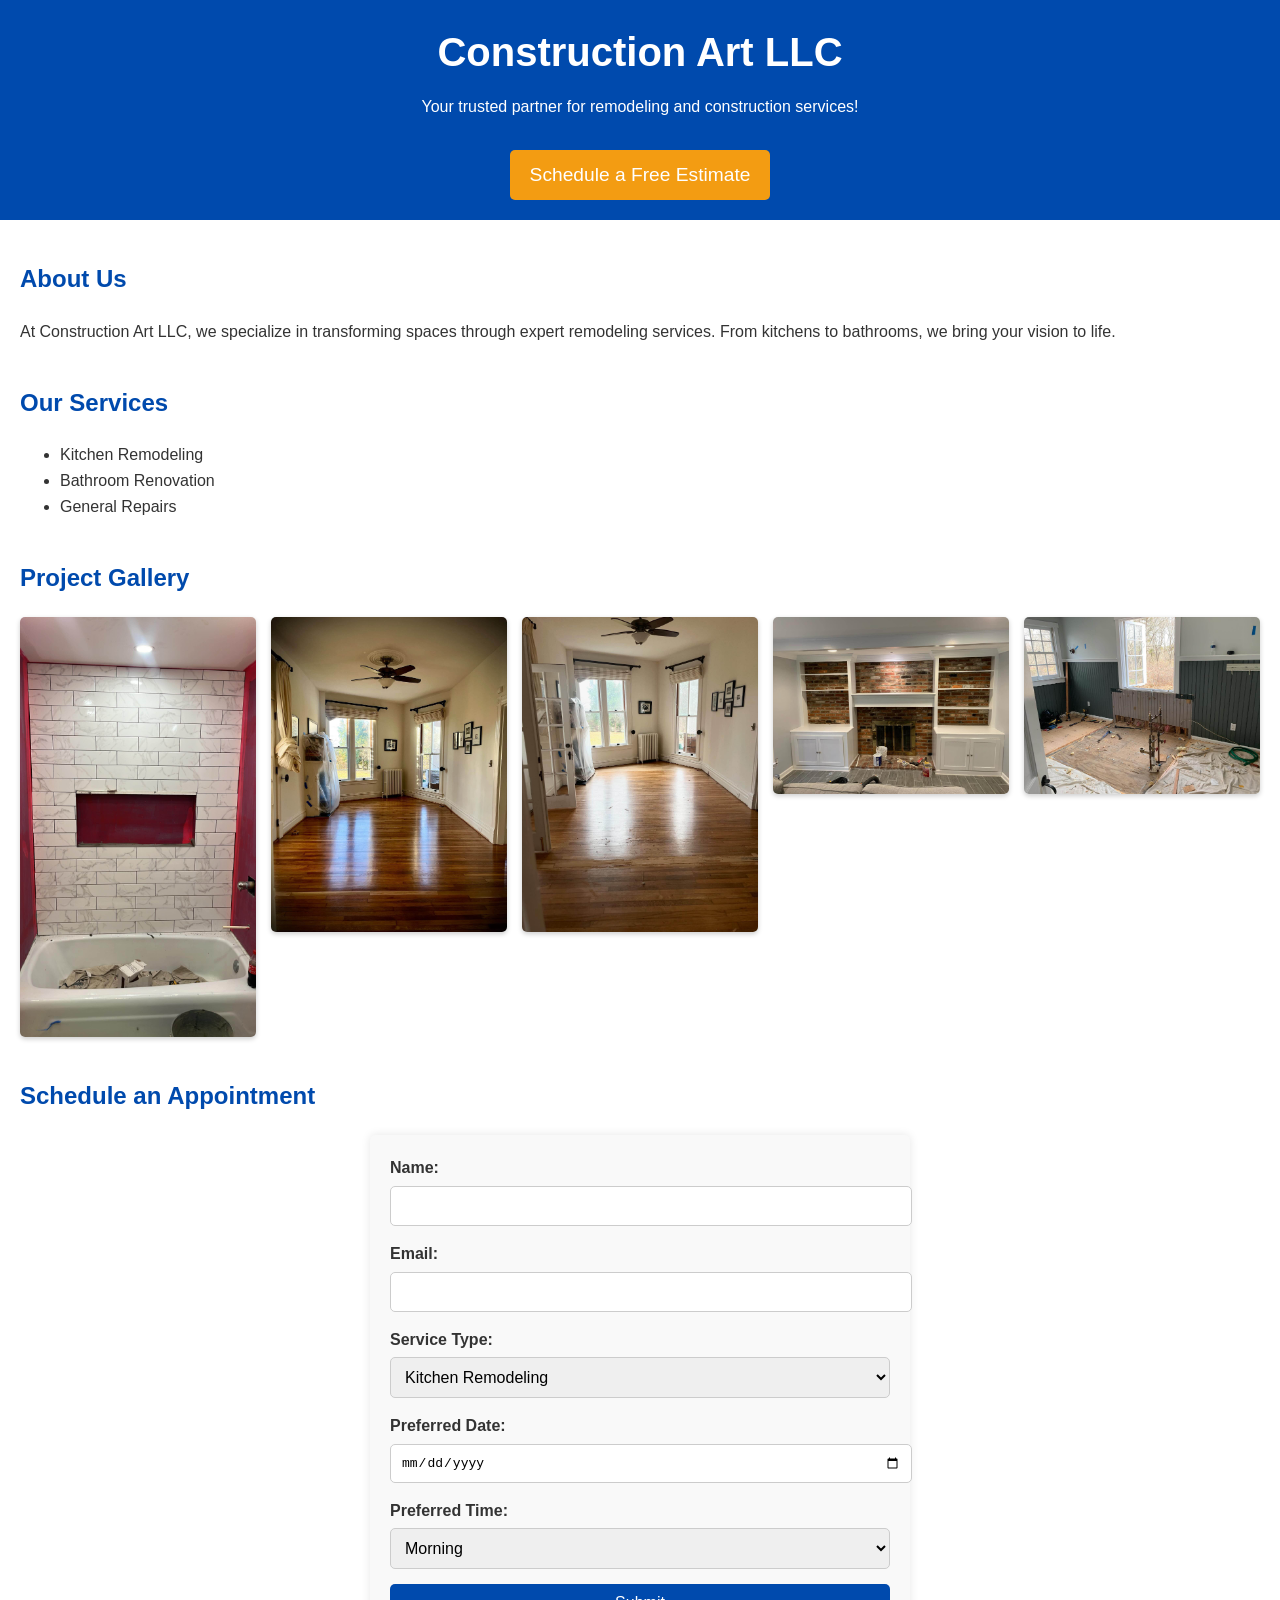
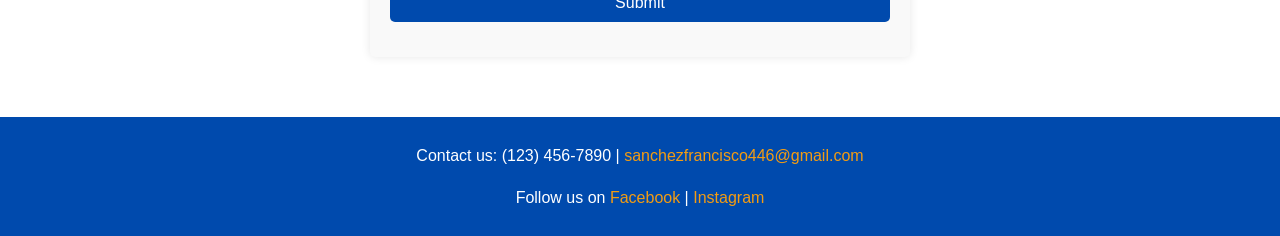
==== commit c72838db: "index.html" ====
--- a/index.html
+++ b/index.html
@@ -31,12 +31,12 @@
         <section id="gallery">
             <h2>Project Gallery</h2>
             <div class="gallery">
-                <img src="4F1B5954-0048-4D20-866A-3E1DDAD77BFD.jpg" alt="Project Image 1">
-                <img src="9EAD56F1-9199-4780-941E-B7ADA286095B.jpg" alt="Project Image 2">
-                <img src="37F4168E-7293-48D0-A2F7-35DF0A344111.jpg" alt="Project Image 3">
-                <img src="4F7DE6FA-89E7-45AF-9A30-1B70132A0B2C.jpg" alt="Project Image 4">
-                <img src="63FB38C0-173C-4532-ABD1-42F0AA4167D8.jpg" alt="Project Image 5">
-                <img src="AC30BD85-0EFE-4497-A4E8-3017AAB055D9.jpg" alt="Project Image 6">
+                <img src="4F1B5954-0048-4D20-866A-3E1DDAD77BFD.jpg" alt="Project Image 1" onerror="this.style.display='none';">
+                <img src="9EAD56F1-9199-4780-941E-B7ADA286095B.jpg" alt="Project Image 2" onerror="this.style.display='none';">
+                <img src="37F4168E-7293-48D0-A2F7-35DF0A344111.jpg" alt="Project Image 3" onerror="this.style.display='none';">
+                <img src="4F7DE6FA-89E7-45AF-9A30-1B70132A0B2C.jpg" alt="Project Image 4" onerror="this.style.display='none';">
+                <img src="63FB38C0-173C-4532-ABD1-42F0AA4167D8.jpg" alt="Project Image 5" onerror="this.style.display='none';">
+                <img src="AC30BD85-0EFE-4497-A4E8-3017AAB055D9.jpg" alt="Project Image 6" onerror="this.style.display='none';">
             </div>
         </section>
 
@@ -75,6 +75,18 @@
         <p>Contact us: (123) 456-7890 | <a href="mailto:sanchezfrancisco446@gmail.com">sanchezfrancisco446@gmail.com</a></p>
         <p>Follow us on <a href="#">Facebook</a> | <a href="#">Instagram</a></p>
     </footer>
+
+    <script>
+        document.addEventListener("DOMContentLoaded", function () {
+            const images = document.querySelectorAll(".gallery img");
+            images.forEach((img) => {
+                img.addEventListener("error", () => {
+                    img.style.display = "none";
+                });
+            });
+        });
+    </script>
 </body>
 </html>
 
+
